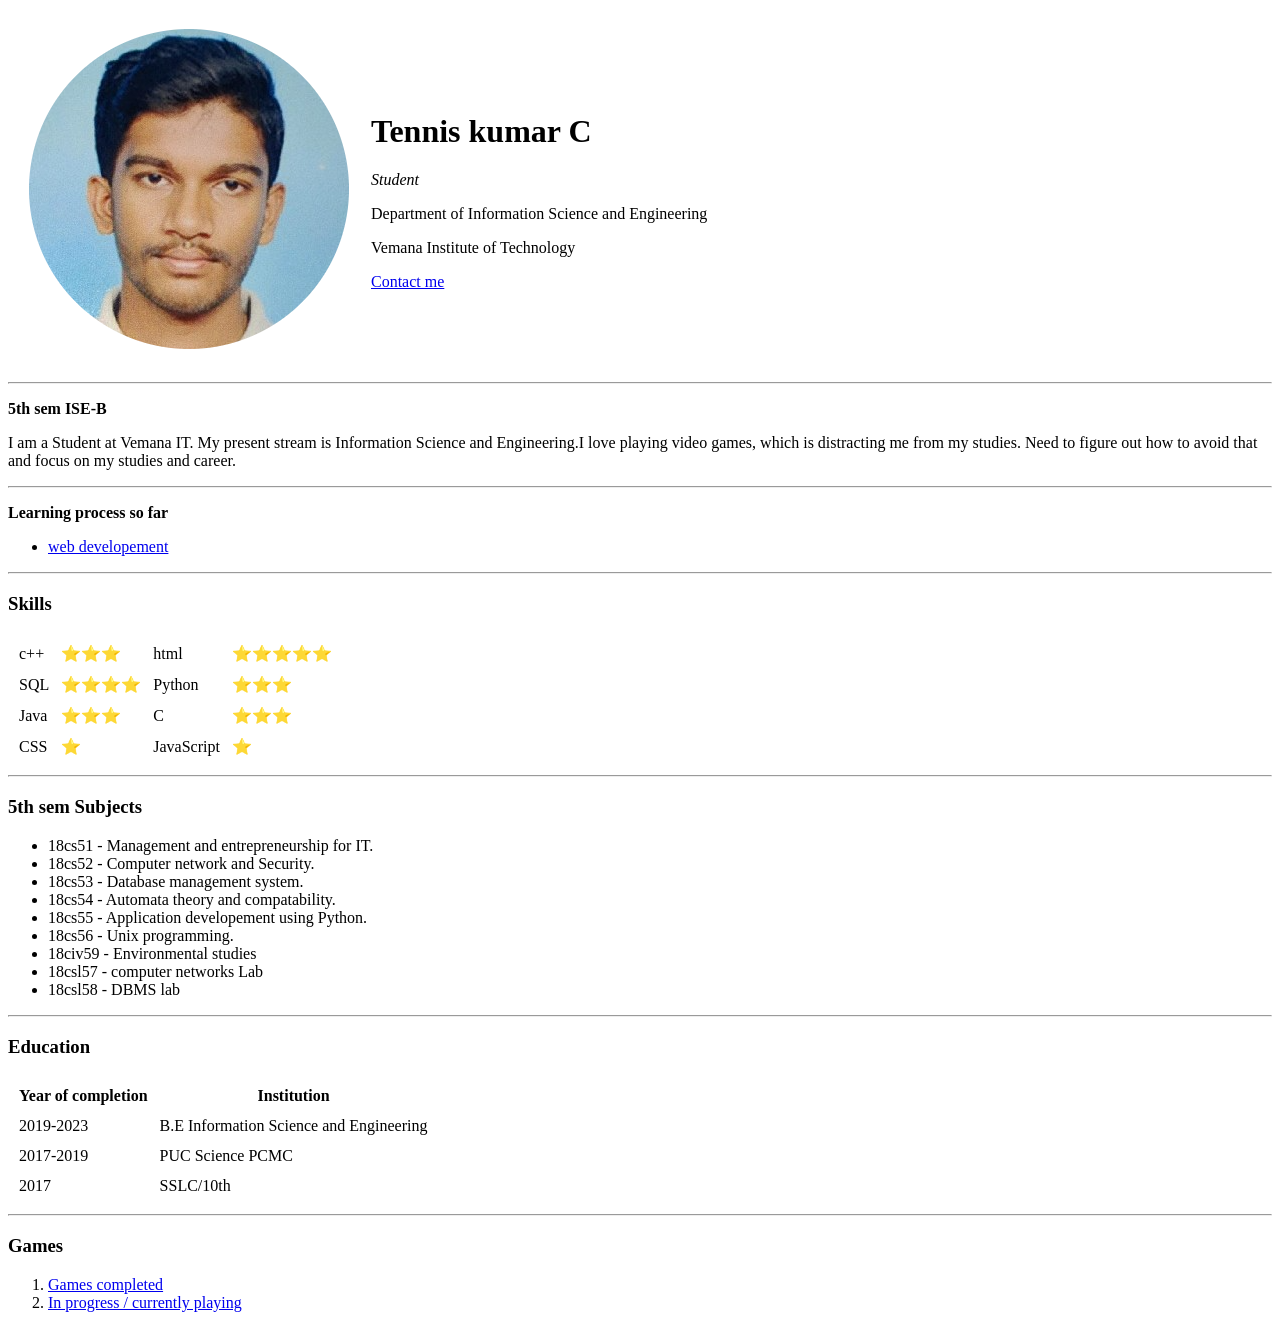
==== index.html @ 96d75318 "Add Initial CV website files" ====
<!DOCTYPE html>
<html lang="en" dir="ltr">
  <head>
    <meta charset="utf-8">
    <title>Personal site</title>
  </head>
  <body>
    <table cellspacing="20">
      <tr>
        <td><img src="Tennis-circle.png" alt="Tennis kumar profile picture"></td>
        <td><h1>Tennis kumar C</h1>
        <p><em>Student</em></p>
        <p>Department of Information Science and Engineering</p>
        <p>Vemana Institute of Technology</p>
        <a href="contact.html">Contact me</a>
        </td>
      </tr>
    </table>

    <hr>
    <p><strong>5th sem ISE-B</strong></p>
    <p>I am a Student at Vemana IT. My present stream is Information Science and Engineering.I love playing video games, which is distracting me from my studies. Need to figure out how to avoid that and focus on my studies and career.</p>
    <hr>
    <p><strong>Learning process so far </strong></p>
    <ul>
      <li><a href="D:\Udemy\webdev\log.html">web developement</a></li>
    </ul>
    <hr>
    <h3>Skills</h3>
    <table cellspacing="10">
      <tr>
        <td>c++</td>
        <td>⭐⭐⭐</td>
        <td>html</td>
        <td>⭐⭐⭐⭐⭐</td>
      </tr>
      <tr>
        <td>SQL</td>
        <td>⭐⭐⭐⭐</td>
        <td>Python</td>
        <td>⭐⭐⭐</td>
      </tr>
      <tr>
        <td>Java</td>
        <td>⭐⭐⭐</td>
        <td>C</td>
        <td>⭐⭐⭐</td>
      </tr>
      <tr>
        <td>CSS</td>
        <td>⭐</td>
        <td>JavaScript</td>
        <td>⭐</td>
      </tr>
    </table>

    <hr>
    <h3>5th sem Subjects</h3>
    <ul>
      <li>18cs51 - Management and entrepreneurship for IT.</li>
      <li>18cs52 - Computer network and Security.</li>
      <li>18cs53 - Database management system.</li>
      <li>18cs54 - Automata theory and compatability.</li>
      <li>18cs55 - Application developement using Python.</li>
      <li>18cs56 - Unix programming.</li>
      <li>18civ59 - Environmental studies</li>
      <li>18csl57 - computer networks Lab</li>
      <li>18csl58 - DBMS lab</li>
    </ul>
    <hr>
    <h3>Education</h3>
    <table cellspacing="10">
      <thead>
        <tr>
          <th>Year of completion</th>
          <th>Institution</th>
        </tr>
      </thead>
      <tbody>
        <tr>
          <td>2019-2023</td>
          <td>B.E Information Science and Engineering</td>
        </tr>
        <tr>
          <td>2017-2019</td>
          <td>PUC Science PCMC</td>
        </tr>
        <tr>
          <td>2017</td>
          <td>SSLC/10th</td>
        </tr>
      </tbody>
      <tfoot>

      </tfoot>

    </table>
    <hr>

    <h3>Games</h3>
    <ol>
      <li><a href="gamesplayed.html">Games completed</a></li>
      <li><a href="playing_now.html">In progress / currently playing</a></li>
    </ol>

  </body>
</html>
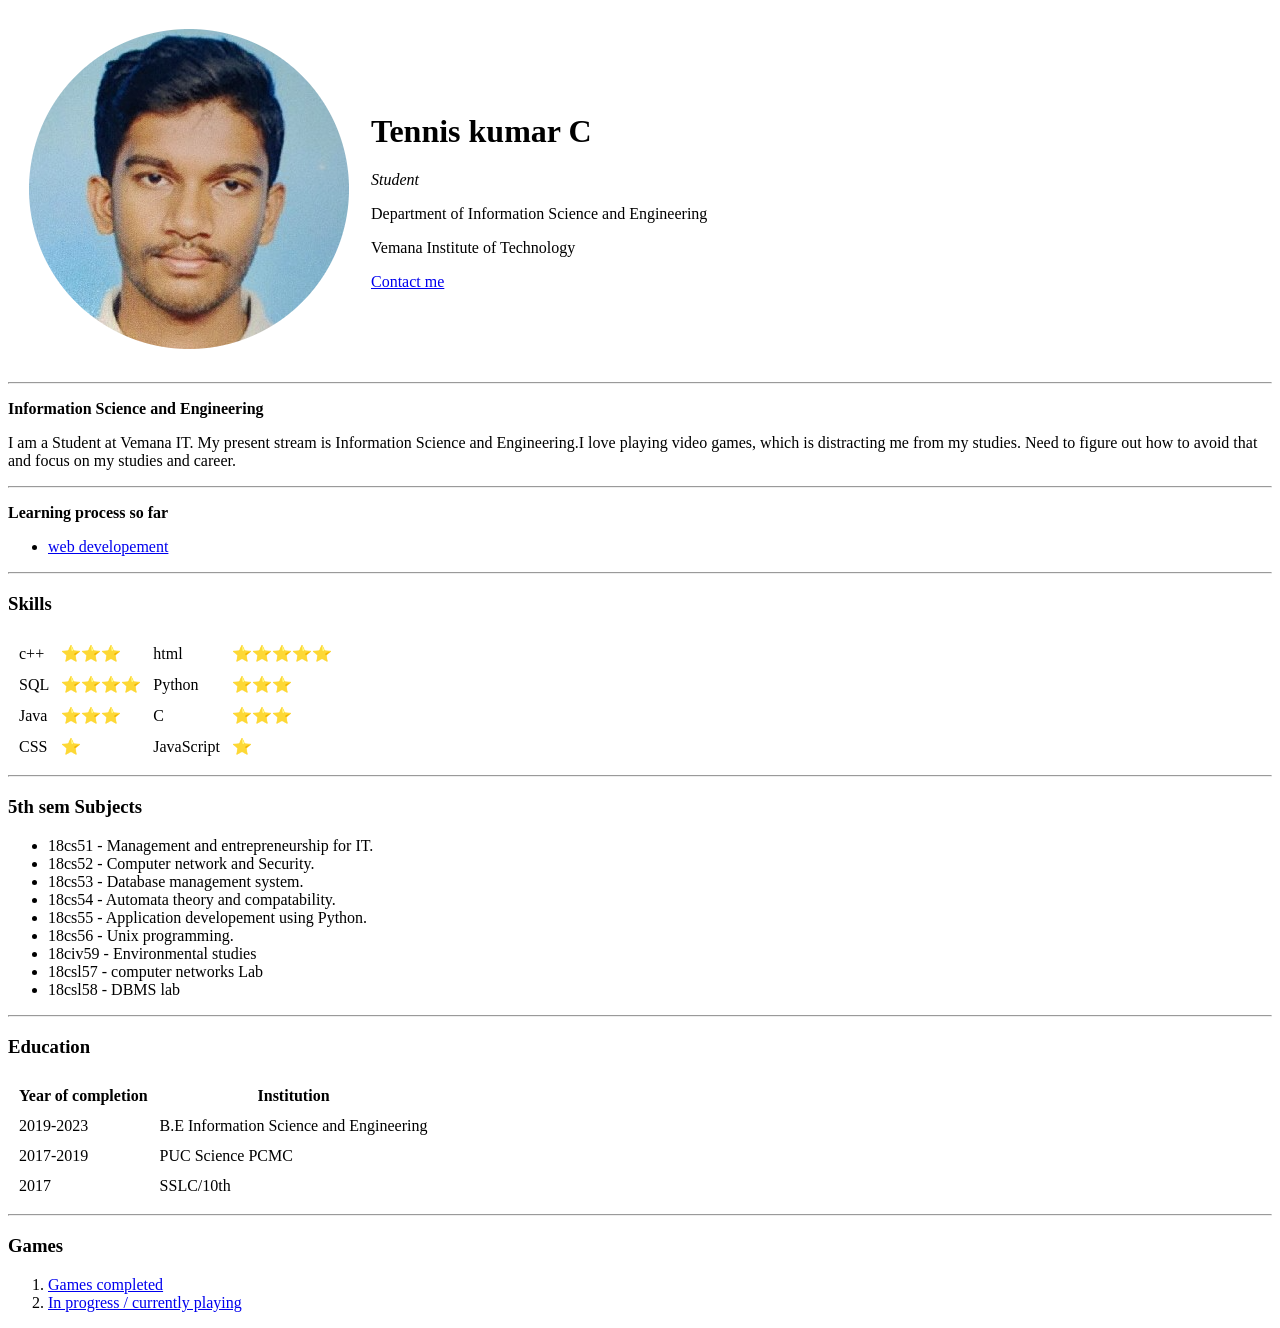
==== commit fd992cf2: "Update index.html" ====
--- a/index.html
+++ b/index.html
@@ -7,7 +7,7 @@
   <body>
     <table cellspacing="20">
       <tr>
-        <td><img src="Tennis-circle.png" alt="Tennis kumar profile picture"></td>
+        <td><img src="Images\Tennis-circle.png" alt="Tennis kumar profile picture"></td>
         <td><h1>Tennis kumar C</h1>
         <p><em>Student</em></p>
         <p>Department of Information Science and Engineering</p>
@@ -18,12 +18,12 @@
     </table>
 
     <hr>
-    <p><strong>5th sem ISE-B</strong></p>
+    <p><strong>Information Science and Engineering</strong></p>
     <p>I am a Student at Vemana IT. My present stream is Information Science and Engineering.I love playing video games, which is distracting me from my studies. Need to figure out how to avoid that and focus on my studies and career.</p>
     <hr>
     <p><strong>Learning process so far </strong></p>
     <ul>
-      <li><a href="D:\Udemy\webdev\log.html">web developement</a></li>
+      <li><a href="log.html">web developement</a></li>
     </ul>
     <hr>
     <h3>Skills</h3>
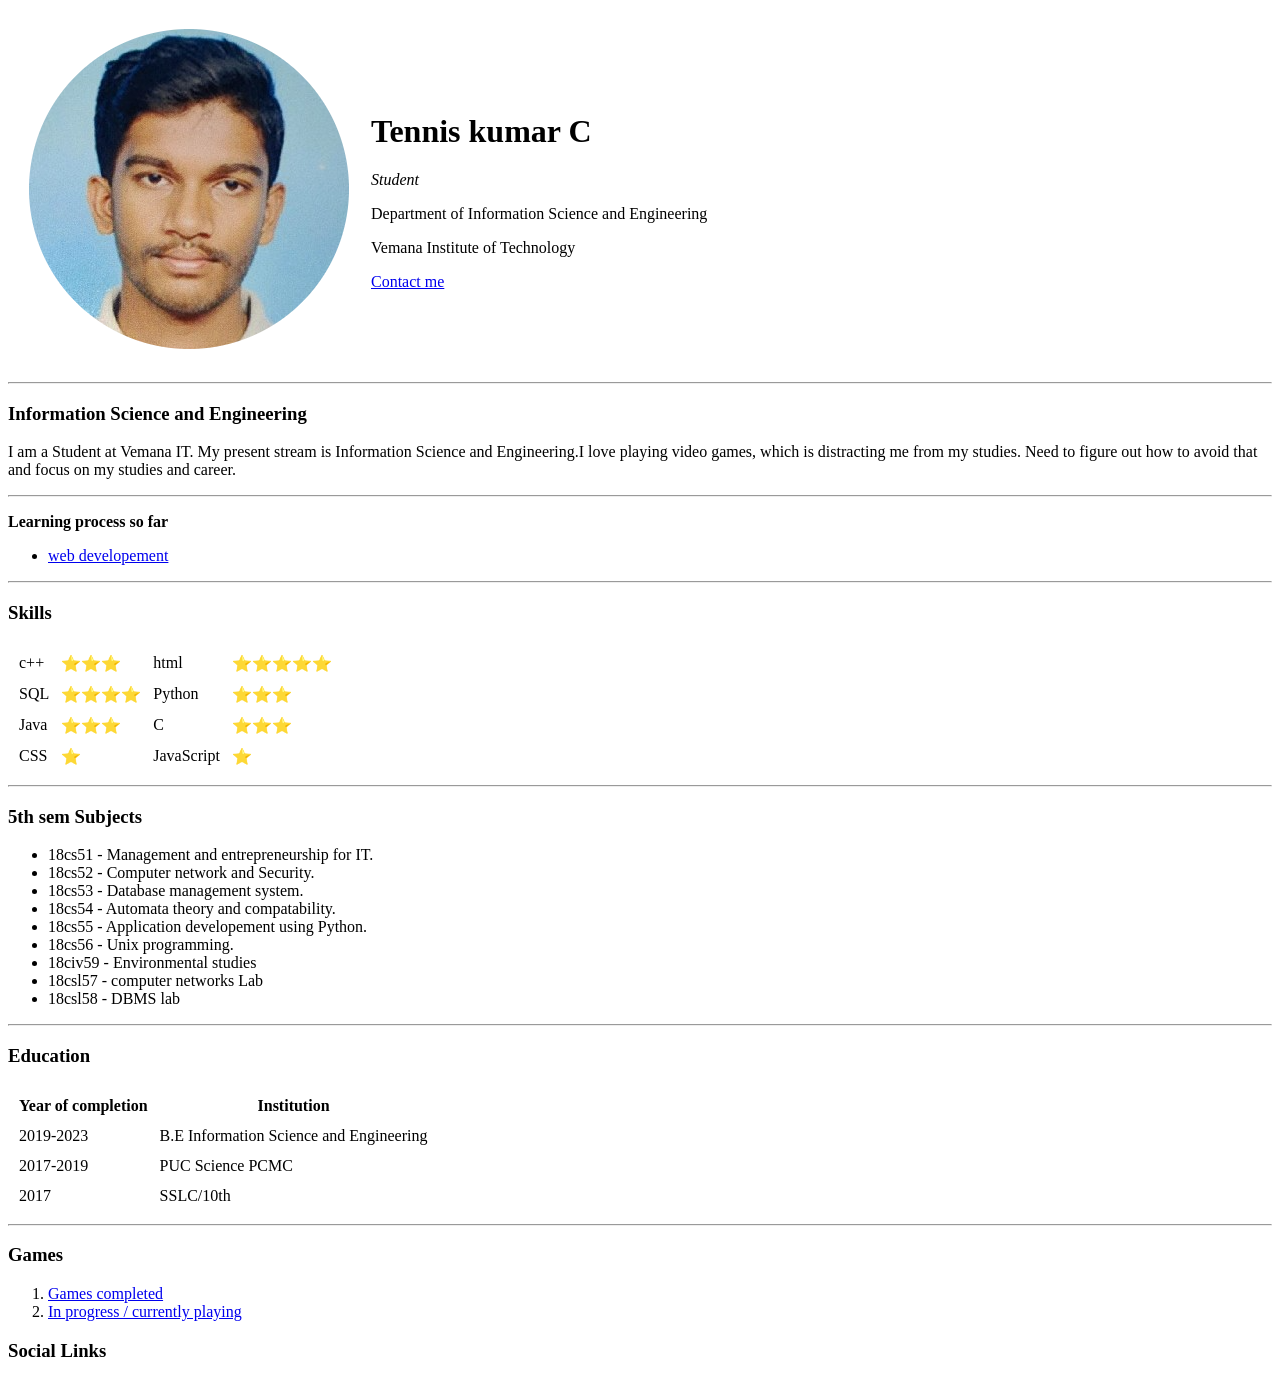
==== commit 112e894d: "Add files via upload updated and changed style and background." ====
--- a/index.html
+++ b/index.html
@@ -1,107 +1,115 @@
 <!DOCTYPE html>
 <html lang="en" dir="ltr">
-  <head>
-    <meta charset="utf-8">
-    <title>Personal site</title>
-  </head>
-  <body>
-    <table cellspacing="20">
-      <tr>
-        <td><img src="Images\Tennis-circle.png" alt="Tennis kumar profile picture"></td>
-        <td><h1>Tennis kumar C</h1>
+
+<head>
+  <meta charset="utf-8">
+  <title>My Personal site</title>
+  <link rel="stylesheet" href="css/styles.css">
+</head>
+
+<body>
+  <table cellspacing="20">
+    <tr>
+      <td><img src="Images\Tennis-circle.png" alt="Tennis kumar profile picture"></td>
+      <td>
+        <h1>Tennis kumar C</h1>
         <p><em>Student</em></p>
         <p>Department of Information Science and Engineering</p>
         <p>Vemana Institute of Technology</p>
         <a href="contact.html">Contact me</a>
-        </td>
+      </td>
+    </tr>
+  </table>
+
+  <hr>
+  <h3><strong>Information Science and Engineering</strong></h3>
+  <p>I am a Student at Vemana IT. My present stream is Information Science and Engineering.I love playing video games,
+    which is distracting me from my studies. Need to figure out how to avoid that and focus on my studies and
+    career.</p>
+  <hr>
+  <p><strong>Learning process so far </strong></p>
+  <ul>
+    <li><a href="D:\Udemy\webdev\log.html">web developement</a></li>
+  </ul>
+  <hr>
+  <h3>Skills</h3>
+  <table cellspacing="10">
+    <tr>
+      <td>c++</td>
+      <td>⭐⭐⭐</td>
+      <td>html</td>
+      <td>⭐⭐⭐⭐⭐</td>
+    </tr>
+    <tr>
+      <td>SQL</td>
+      <td>⭐⭐⭐⭐</td>
+      <td>Python</td>
+      <td>⭐⭐⭐</td>
+    </tr>
+    <tr>
+      <td>Java</td>
+      <td>⭐⭐⭐</td>
+      <td>C</td>
+      <td>⭐⭐⭐</td>
+    </tr>
+    <tr>
+      <td>CSS</td>
+      <td>⭐</td>
+      <td>JavaScript</td>
+      <td>⭐</td>
+    </tr>
+  </table>
+
+  <hr>
+  <h3>5th sem Subjects</h3>
+  <ul>
+    <li>18cs51 - Management and entrepreneurship for IT.</li>
+    <li>18cs52 - Computer network and Security.</li>
+    <li>18cs53 - Database management system.</li>
+    <li>18cs54 - Automata theory and compatability.</li>
+    <li>18cs55 - Application developement using Python.</li>
+    <li>18cs56 - Unix programming.</li>
+    <li>18civ59 - Environmental studies</li>
+    <li>18csl57 - computer networks Lab</li>
+    <li>18csl58 - DBMS lab</li>
+  </ul>
+  <hr>
+  <h3>Education</h3>
+  <table cellspacing="10">
+    <thead>
+      <tr>
+        <th>Year of completion</th>
+        <th>Institution</th>
       </tr>
-    </table>
-
-    <hr>
-    <p><strong>Information Science and Engineering</strong></p>
-    <p>I am a Student at Vemana IT. My present stream is Information Science and Engineering.I love playing video games, which is distracting me from my studies. Need to figure out how to avoid that and focus on my studies and career.</p>
-    <hr>
-    <p><strong>Learning process so far </strong></p>
-    <ul>
-      <li><a href="log.html">web developement</a></li>
-    </ul>
-    <hr>
-    <h3>Skills</h3>
-    <table cellspacing="10">
+    </thead>
+    <tbody>
       <tr>
-        <td>c++</td>
-        <td>⭐⭐⭐</td>
-        <td>html</td>
-        <td>⭐⭐⭐⭐⭐</td>
+        <td>2019-2023</td>
+        <td>B.E Information Science and Engineering</td>
       </tr>
       <tr>
-        <td>SQL</td>
-        <td>⭐⭐⭐⭐</td>
-        <td>Python</td>
-        <td>⭐⭐⭐</td>
+        <td>2017-2019</td>
+        <td>PUC Science PCMC</td>
       </tr>
       <tr>
-        <td>Java</td>
-        <td>⭐⭐⭐</td>
-        <td>C</td>
-        <td>⭐⭐⭐</td>
+        <td>2017</td>
+        <td>SSLC/10th</td>
       </tr>
-      <tr>
-        <td>CSS</td>
-        <td>⭐</td>
-        <td>JavaScript</td>
-        <td>⭐</td>
-      </tr>
-    </table>
+    </tbody>
+    <tfoot>
 
-    <hr>
-    <h3>5th sem Subjects</h3>
-    <ul>
-      <li>18cs51 - Management and entrepreneurship for IT.</li>
-      <li>18cs52 - Computer network and Security.</li>
-      <li>18cs53 - Database management system.</li>
-      <li>18cs54 - Automata theory and compatability.</li>
-      <li>18cs55 - Application developement using Python.</li>
-      <li>18cs56 - Unix programming.</li>
-      <li>18civ59 - Environmental studies</li>
-      <li>18csl57 - computer networks Lab</li>
-      <li>18csl58 - DBMS lab</li>
-    </ul>
-    <hr>
-    <h3>Education</h3>
-    <table cellspacing="10">
-      <thead>
-        <tr>
-          <th>Year of completion</th>
-          <th>Institution</th>
-        </tr>
-      </thead>
-      <tbody>
-        <tr>
-          <td>2019-2023</td>
-          <td>B.E Information Science and Engineering</td>
-        </tr>
-        <tr>
-          <td>2017-2019</td>
-          <td>PUC Science PCMC</td>
-        </tr>
-        <tr>
-          <td>2017</td>
-          <td>SSLC/10th</td>
-        </tr>
-      </tbody>
-      <tfoot>
+    </tfoot>
 
-      </tfoot>
+  </table>
+  <hr>
 
-    </table>
-    <hr>
+  <h3>Games</h3>
+  <ol>
+    <li><a href="gamesplayed.html" class="game">Games completed</a></li>
+    <li><a href="playing_now.html" class="game">In progress / currently playing</a></li>
+  </ol>
+<h3>Social Links</h3>
 
-    <h3>Games</h3>
-    <ol>
-      <li><a href="gamesplayed.html">Games completed</a></li>
-      <li><a href="playing_now.html">In progress / currently playing</a></li>
-    </ol>
+</body>
 
-  </body>
 </html>
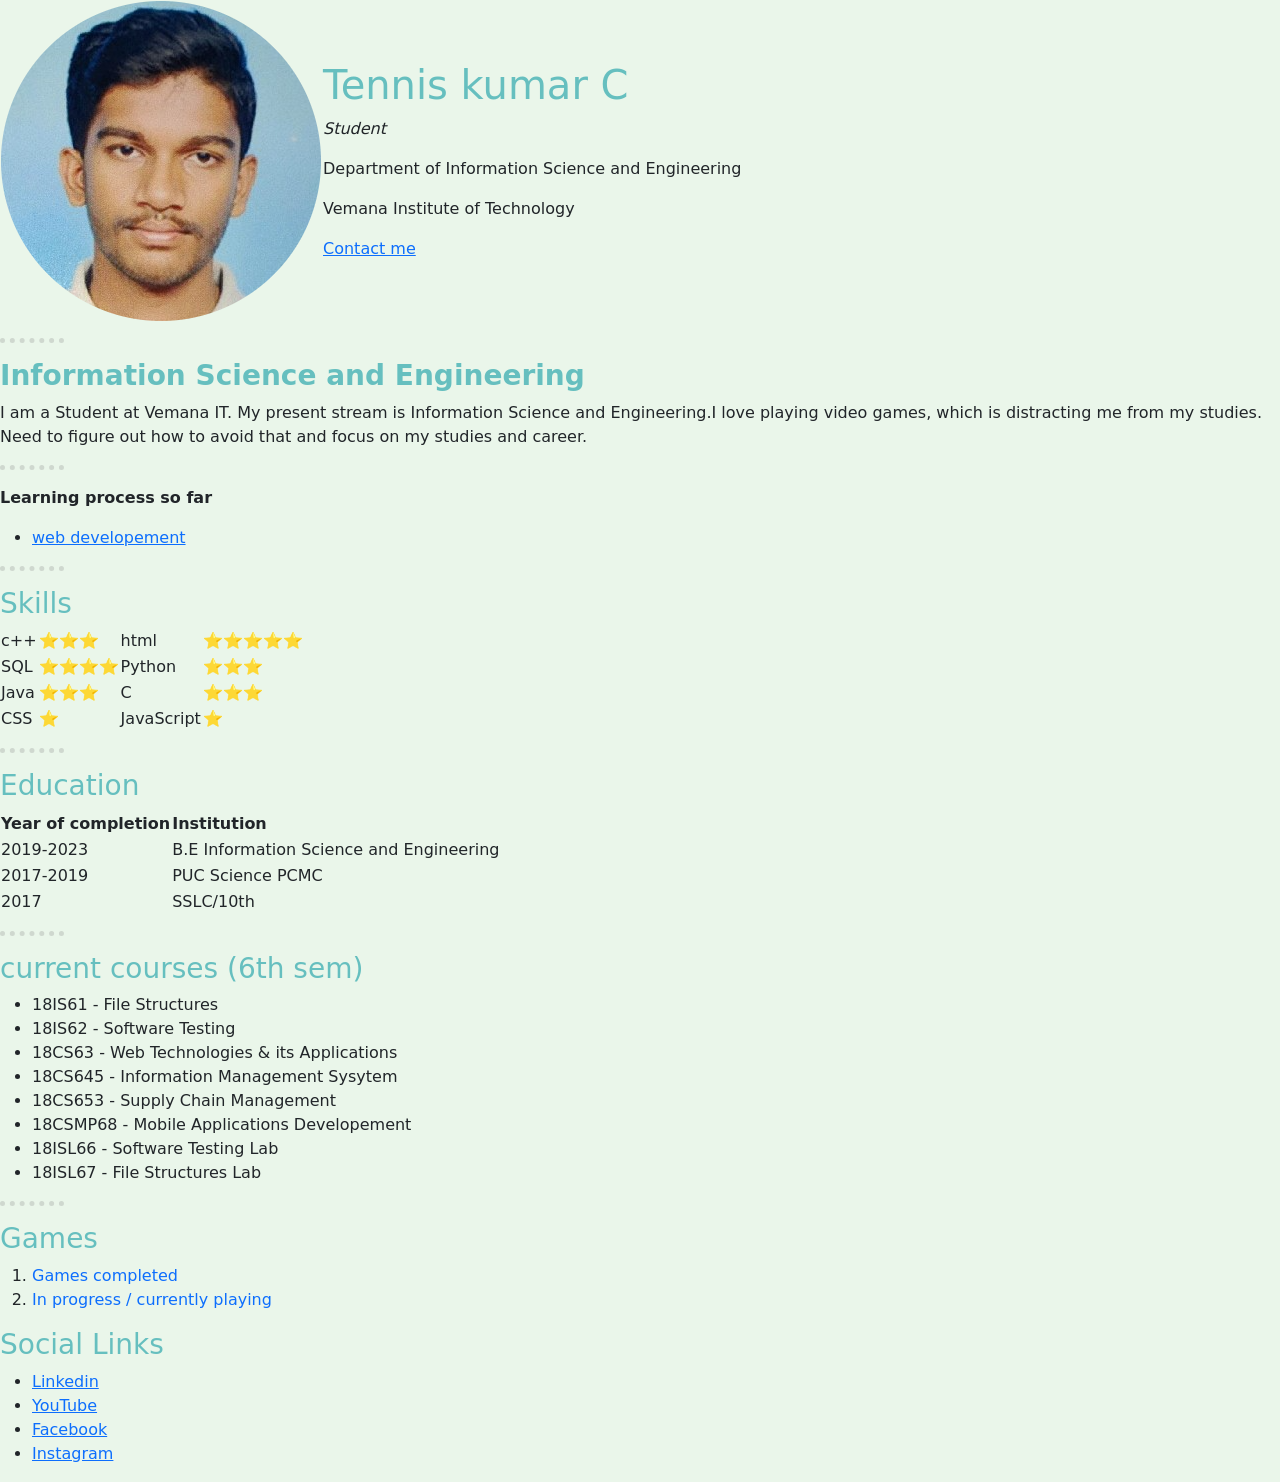
==== commit 478820aa: "Added Basic Bootstrap included bootstrap link to all files , no additional bootstrap used" ====
--- a/index.html
+++ b/index.html
@@ -4,6 +4,7 @@
 <head>
   <meta charset="utf-8">
   <title>My Personal site</title>
+  <link href="https://cdn.jsdelivr.net/npm/bootstrap@5.1.3/dist/css/bootstrap.min.css" rel="stylesheet" integrity="sha384-1BmE4kWBq78iYhFldvKuhfTAU6auU8tT94WrHftjDbrCEXSU1oBoqyl2QvZ6jIW3" crossorigin="anonymous">
   <link rel="stylesheet" href="css/styles.css">
 </head>
 
@@ -61,19 +62,6 @@
   </table>
 
   <hr>
-  <h3>5th sem Subjects</h3>
-  <ul>
-    <li>18cs51 - Management and entrepreneurship for IT.</li>
-    <li>18cs52 - Computer network and Security.</li>
-    <li>18cs53 - Database management system.</li>
-    <li>18cs54 - Automata theory and compatability.</li>
-    <li>18cs55 - Application developement using Python.</li>
-    <li>18cs56 - Unix programming.</li>
-    <li>18civ59 - Environmental studies</li>
-    <li>18csl57 - computer networks Lab</li>
-    <li>18csl58 - DBMS lab</li>
-  </ul>
-  <hr>
   <h3>Education</h3>
   <table cellspacing="10">
     <thead>
@@ -102,6 +90,19 @@
 
   </table>
   <hr>
+  <h3>current courses (6th sem)</h3>
+  <ul>
+    <li>18IS61 - File Structures</li>
+    <li>18IS62 - Software Testing</li>
+    <li>18CS63 - Web Technologies & its Applications</li>
+    <li>18CS645 - Information Management Sysytem</li>
+    <li>18CS653 - Supply Chain Management</li>
+    <li>18CSMP68 - Mobile Applications Developement</li>
+    <li>18ISL66 - Software Testing Lab</li>
+    <li>18ISL67 - File Structures Lab</li>
+  </ul>
+  <hr>
+  
 
   <h3>Games</h3>
   <ol>
@@ -109,6 +110,13 @@
     <li><a href="playing_now.html" class="game">In progress / currently playing</a></li>
   </ol>
 <h3>Social Links</h3>
+<ul>
+  <li><a href="https://www.linkedin.com/in/tenniskumarreddy/">Linkedin</a></li>
+  <li><a href="https://www.youtube.com/c/TennisReddy">YouTube</a></li>
+  <li><a href="https://www.facebook.com/tennis2407/">Facebook</a></li>
+  <li><a href="https://www.instagram.com/ctr_247/">Instagram</a></li>
+  
+  
 
 </body>
 
--- a/css/styles.css
+++ b/css/styles.css
@@ -0,0 +1,26 @@
+ body {
+     background-color: #eaf6ea;
+ }
+
+ hr {
+     border-color: gray;
+     border-style: none;
+     border-top-style: dotted;
+     border-width: 5px;
+     width: 5%;
+ }
+ h1 {
+     color: #66bfbf;
+ }
+ h3 {
+     color: #66bfbf;
+ }
+
+ .game{
+     text-decoration: none;
+ }
+
+ .game:hover{
+     text-decoration: underline;
+     text-transform: translateY(5px);
+ }
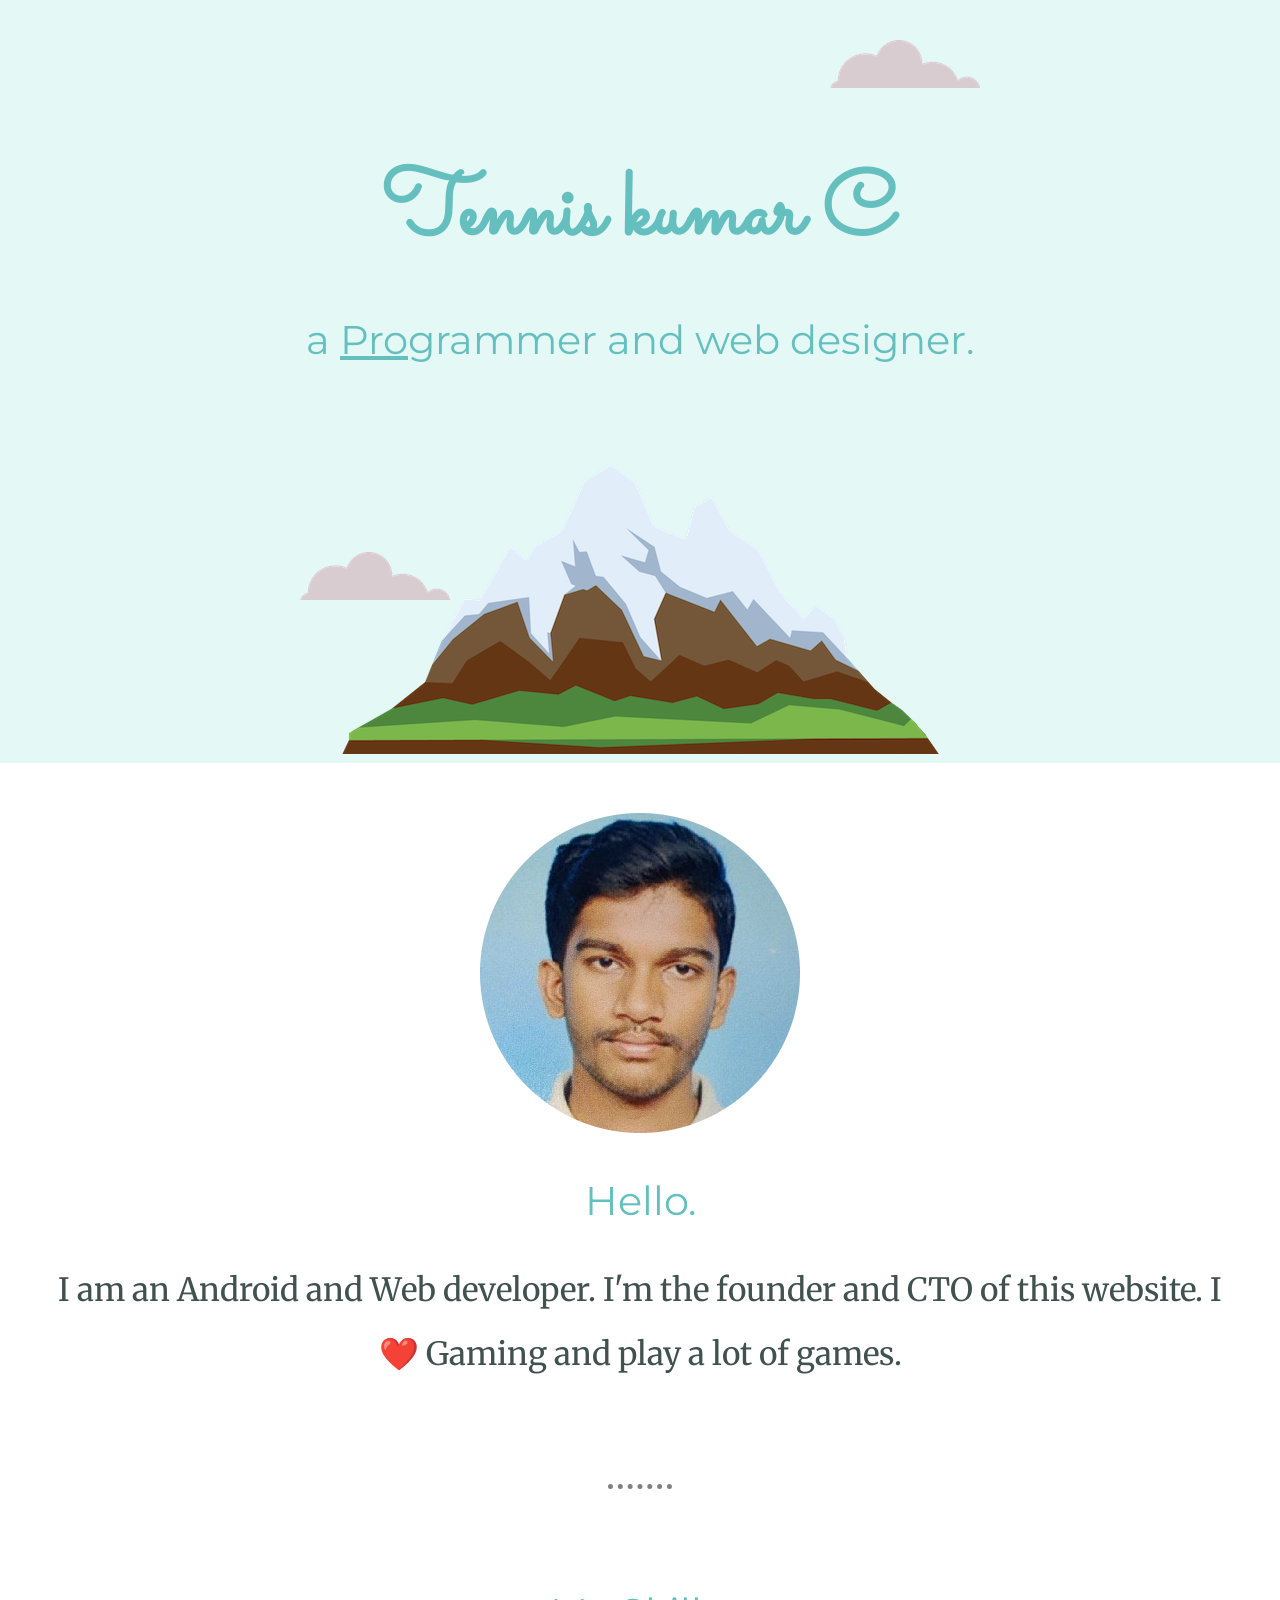
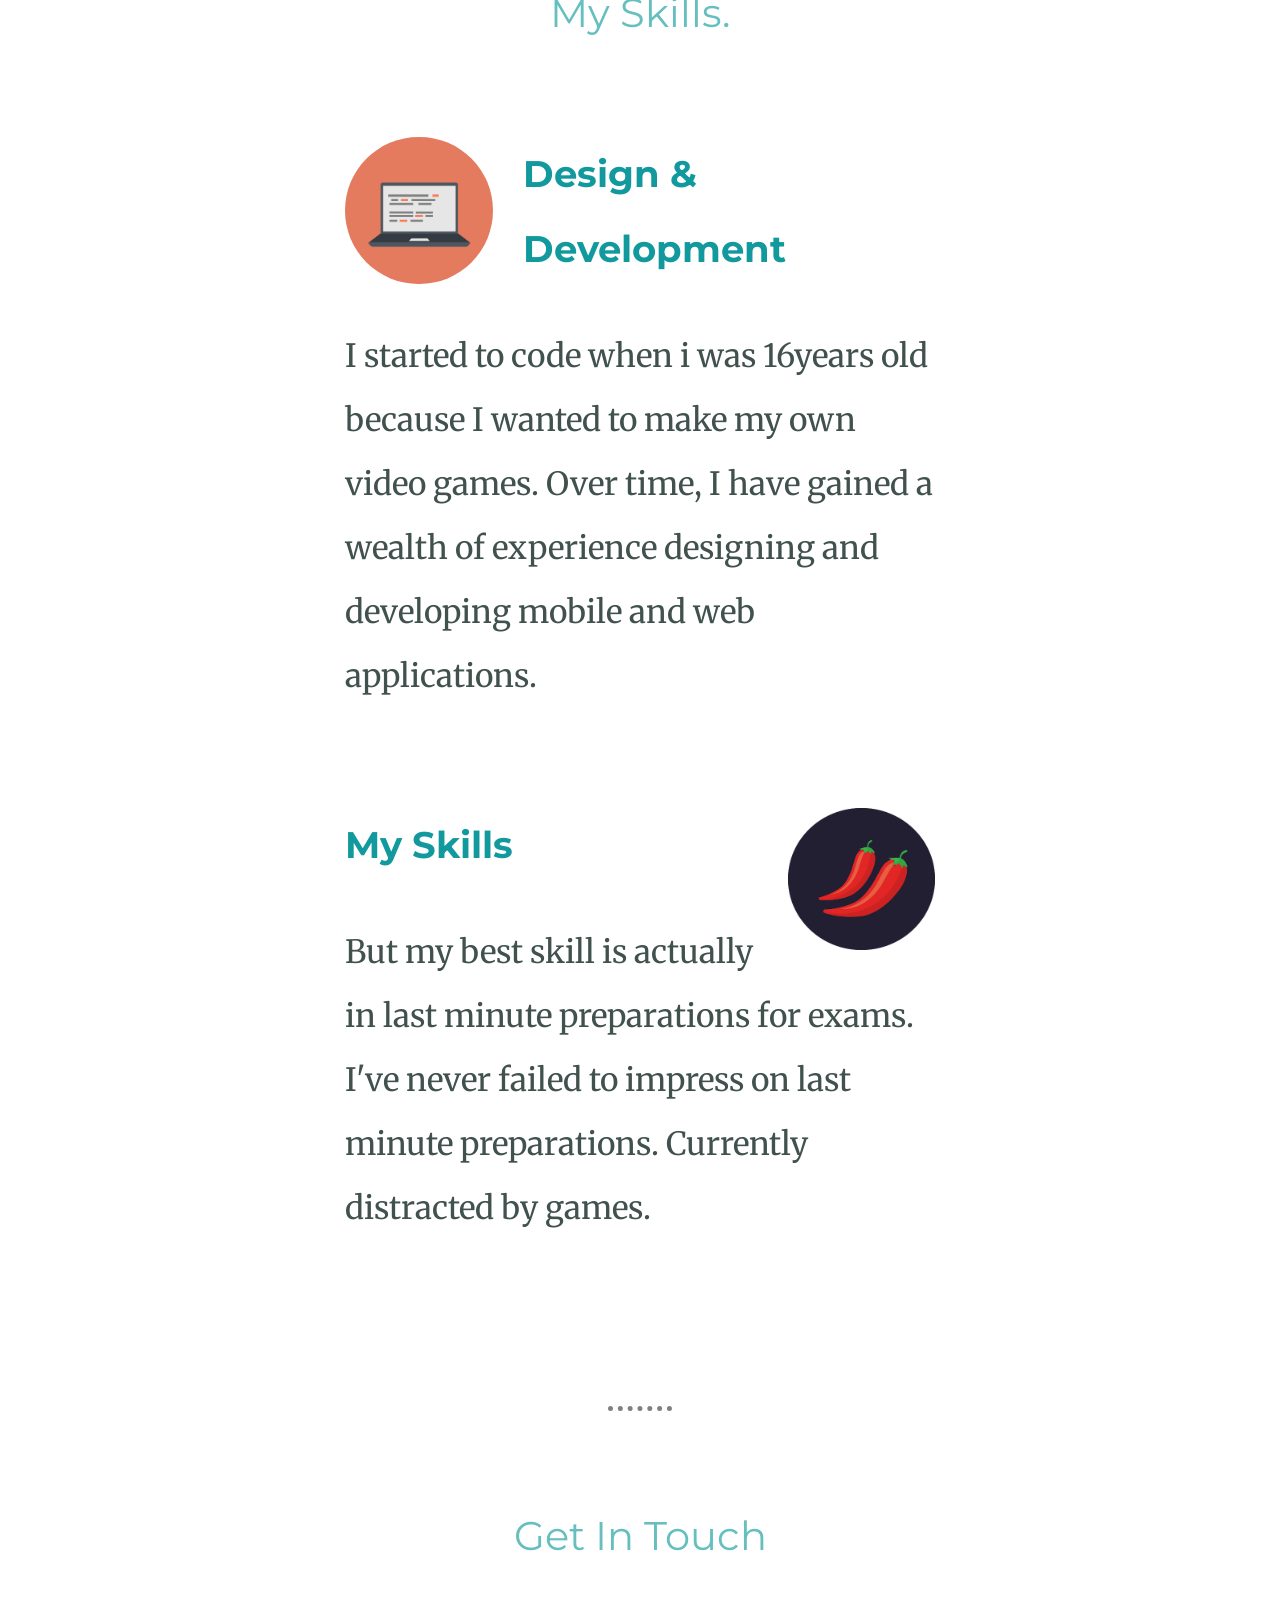
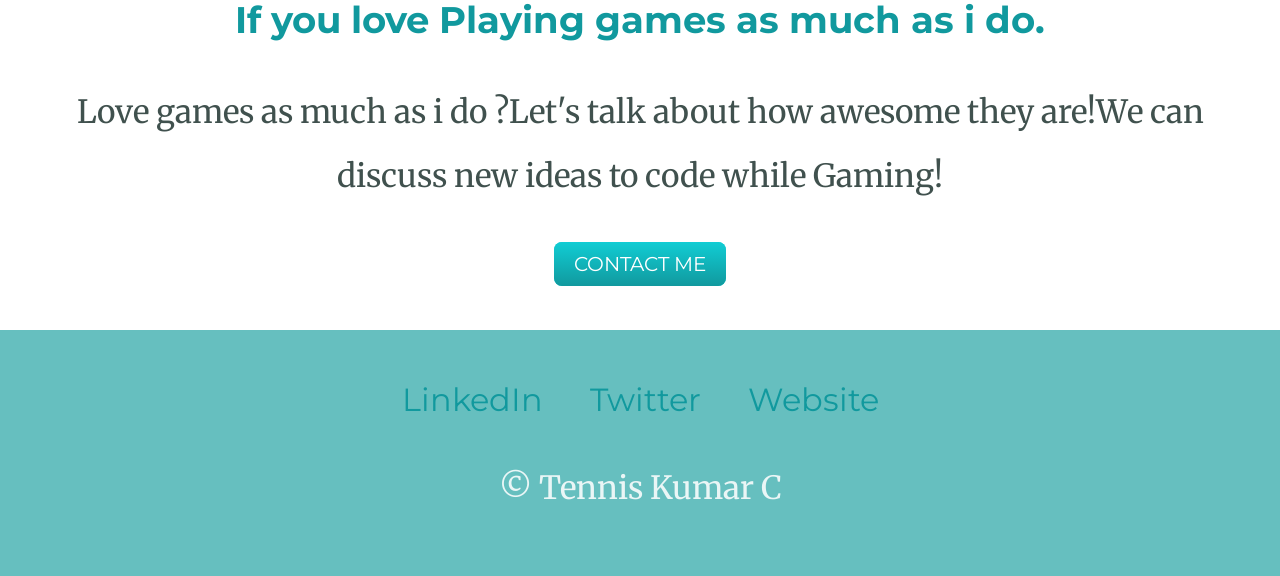
==== commit fdc5e619: "Add files via upload" ====
--- a/index.html
+++ b/index.html
@@ -1,123 +1,59 @@
-<!DOCTYPE html>
-<html lang="en" dir="ltr">
-
-<head>
-  <meta charset="utf-8">
-  <title>My Personal site</title>
-  <link href="https://cdn.jsdelivr.net/npm/bootstrap@5.1.3/dist/css/bootstrap.min.css" rel="stylesheet" integrity="sha384-1BmE4kWBq78iYhFldvKuhfTAU6auU8tT94WrHftjDbrCEXSU1oBoqyl2QvZ6jIW3" crossorigin="anonymous">
-  <link rel="stylesheet" href="css/styles.css">
-</head>
-
-<body>
-  <table cellspacing="20">
-    <tr>
-      <td><img src="Images\Tennis-circle.png" alt="Tennis kumar profile picture"></td>
-      <td>
-        <h1>Tennis kumar C</h1>
-        <p><em>Student</em></p>
-        <p>Department of Information Science and Engineering</p>
-        <p>Vemana Institute of Technology</p>
-        <a href="contact.html">Contact me</a>
-      </td>
-    </tr>
-  </table>
-
-  <hr>
-  <h3><strong>Information Science and Engineering</strong></h3>
-  <p>I am a Student at Vemana IT. My present stream is Information Science and Engineering.I love playing video games,
-    which is distracting me from my studies. Need to figure out how to avoid that and focus on my studies and
-    career.</p>
-  <hr>
-  <p><strong>Learning process so far </strong></p>
-  <ul>
-    <li><a href="D:\Udemy\webdev\log.html">web developement</a></li>
-  </ul>
-  <hr>
-  <h3>Skills</h3>
-  <table cellspacing="10">
-    <tr>
-      <td>c++</td>
-      <td>⭐⭐⭐</td>
-      <td>html</td>
-      <td>⭐⭐⭐⭐⭐</td>
-    </tr>
-    <tr>
-      <td>SQL</td>
-      <td>⭐⭐⭐⭐</td>
-      <td>Python</td>
-      <td>⭐⭐⭐</td>
-    </tr>
-    <tr>
-      <td>Java</td>
-      <td>⭐⭐⭐</td>
-      <td>C</td>
-      <td>⭐⭐⭐</td>
-    </tr>
-    <tr>
-      <td>CSS</td>
-      <td>⭐</td>
-      <td>JavaScript</td>
-      <td>⭐</td>
-    </tr>
-  </table>
-
-  <hr>
-  <h3>Education</h3>
-  <table cellspacing="10">
-    <thead>
-      <tr>
-        <th>Year of completion</th>
-        <th>Institution</th>
-      </tr>
-    </thead>
-    <tbody>
-      <tr>
-        <td>2019-2023</td>
-        <td>B.E Information Science and Engineering</td>
-      </tr>
-      <tr>
-        <td>2017-2019</td>
-        <td>PUC Science PCMC</td>
-      </tr>
-      <tr>
-        <td>2017</td>
-        <td>SSLC/10th</td>
-      </tr>
-    </tbody>
-    <tfoot>
-
-    </tfoot>
-
-  </table>
-  <hr>
-  <h3>current courses (6th sem)</h3>
-  <ul>
-    <li>18IS61 - File Structures</li>
-    <li>18IS62 - Software Testing</li>
-    <li>18CS63 - Web Technologies & its Applications</li>
-    <li>18CS645 - Information Management Sysytem</li>
-    <li>18CS653 - Supply Chain Management</li>
-    <li>18CSMP68 - Mobile Applications Developement</li>
-    <li>18ISL66 - Software Testing Lab</li>
-    <li>18ISL67 - File Structures Lab</li>
-  </ul>
-  <hr>
-  
-
-  <h3>Games</h3>
-  <ol>
-    <li><a href="gamesplayed.html" class="game">Games completed</a></li>
-    <li><a href="playing_now.html" class="game">In progress / currently playing</a></li>
-  </ol>
-<h3>Social Links</h3>
-<ul>
-  <li><a href="https://www.linkedin.com/in/tenniskumarreddy/">Linkedin</a></li>
-  <li><a href="https://www.youtube.com/c/TennisReddy">YouTube</a></li>
-  <li><a href="https://www.facebook.com/tennis2407/">Facebook</a></li>
-  <li><a href="https://www.instagram.com/ctr_247/">Instagram</a></li>
-  
-  
-
-</body>
-
-</html>
+<!DOCTYPE html>
+<html lang="en" dir="ltr">
+  <head>
+    <meta charset="utf-8">
+    <title>Tennis Kumar Reddy</title>
+    <link rel="stylesheet" href="css/style.css">
+    <link rel="icon" href="favicon.ico">
+    <link rel="preconnect" href="https://fonts.googleapis.com">
+    <link rel="preconnect" href="https://fonts.gstatic.com" crossorigin>
+    <link href="https://fonts.googleapis.com/css2?family=Merriweather&family=Montserrat&family=Sacramento&display=swap" rel="stylesheet">
+  </head>
+  <body>
+    <div class="top-container">
+      <img class="top-cloud" src="images/cloud.png" alt="cloud-image">
+      <h1>Tennis kumar C</h1>
+      <h2>a <span class="pro">Pro</span>grammer and web designer.</h2>
+      <img class="bottom-cloud" src="images/cloud.png" alt="cloud-image">
+      <img src="images/mountain.png" alt="mountain-image">
+    </div>
+    <div class="middle-container">
+      <div class="profile">
+        <img src="images\Tennis-circle.png" alt="Profile picture">
+        <h2>Hello.</h2>
+        <p>I am an Android and Web developer. I'm the founder and CTO of this website. I ❤️ Gaming and play a lot of games.</p>
+      </div>
+      <hr>
+      <div class="skills">
+        <h2>My Skills.</h2>
+        <div class="skill-row">
+          <img class="computer-img" src="images\computer.png" alt="computer-image">
+          <h3>Design & Development</h3>
+          <p>I started to code when i was 16years old because I wanted to make my own video games. Over time, I have gained a wealth of experience designing and developing mobile and web applications.</p>
+        </div>
+        <div class="skill-row">
+          <img class="chillies-img" src="images\chillies.png" alt="Chillies-image">
+          <h3>My Skills</h3>
+          <p>But my best skill is actually in last minute preparations for exams. I've never failed to impress on last minute preparations. Currently distracted by games.</p>
+        </div>
+      </div>
+      <hr>
+      <div class="contact-me">
+        <h2>Get In Touch</h2>
+        <h3>If you love Playing games as much as i do.</h3>
+        <p>Love games as much as i do ?Let's talk about how awesome they are!We can discuss new ideas to code while Gaming!</p>
+        <a class="btn" href="mailto:kumarteneesh@email.com">CONTACT ME</a>
+      </div>
+    </div>
+
+
+    <div class="bottom-container">
+      <a class="footer-link" href="https://www.linkedin.com/in/tenniskumarreddy/">LinkedIn</a>
+      <a class="footer-link" href="https://twitter.com/Tenniskumar2/">Twitter</a>
+      <a class="footer-link" href="https://tennis-kumar.github.io/CV/">Website</a>
+      <p class="copyright">© Tennis Kumar C</p>
+    </div>
+
+
+  </body>
+</html>
--- a/css/style.css
+++ b/css/style.css
@@ -0,0 +1,133 @@
+body {
+  margin: 0;
+  text-align: center;
+  font-family: 'Merriweather', serif;
+  font-size: 2em;
+  color: #40514E;
+}
+
+h1 {
+  font-size: 5.625rem;
+  margin: 50px auto 0 auto;
+  font-family: 'Sacramento', cursive;
+  color: #66BFBF;
+}
+h2 {
+  font-weight: normal;
+  font-family: 'Montserrat', sans-serif;
+  font-size: 2.5rem;
+  color: #66BFBF;
+}
+h3 {
+  font-family: 'Montserrat', sans-serif;
+  color: #11999E;
+
+  /* font-size: 50px; */
+}
+
+p {
+  line-height: 2;
+}
+
+hr {
+    border-color: gray;
+    border-style: none;
+    border-top-style: dotted;
+    border-width: 5px;
+    width: 5%;
+}
+a {
+  color: #11999E;
+  font-family: 'Montserrat', sans-serif;
+  margin: 10px 20px;
+  text-decoration: none;
+}
+a:hover {
+  color: #EAF6F6;
+}
+
+.top-container{
+  background-color: #e4f9f5;
+  padding-top: 100px;
+}
+
+.skill-row {
+  width: 50%;
+  margin:100px auto 100px auto;
+  text-align: left;
+  line-height: 2;
+}
+.computer-img {
+  border-radius: 50%;
+  width:25%;
+  float: left;
+  margin-right: 30px;
+}
+.chillies-img {
+  width:25%;
+  float: right;
+  margin-left: 30px;
+}
+
+.pro{
+  text-decoration: underline;
+}
+.top-cloud{
+  position:absolute;
+  right: 300px;
+  top: 40px;
+}
+.bottom-cloud{
+  position: absolute;
+  left: 300px;
+  bottom: 300px;
+}
+
+.bottom-container {
+  padding: 50px 0 20px;
+
+  background-color: #66BFBF;
+}
+
+.copyright {
+  color: #EAF6F6;
+  line-height: 1;
+  padding: 20px;
+}
+
+.btn {
+  background: #11cdd4;
+  /* background-image: -webkit-linear-gradient(top, #11cdd4, #11999e);
+  background-image: -moz-linear-gradient(top, #11cdd4, #11999e);
+  background-image: -ms-linear-gradient(top, #11cdd4, #11999e);
+  background-image: -o-linear-gradient(top, #11cdd4, #11999e); */
+  background-image: linear-gradient(to bottom, #11cdd4, #11999e);
+  -webkit-border-radius: 8;
+  -moz-border-radius: 8;
+  border-radius: 8px;
+  font-family: 'Montserrat', sans-serif;
+  color: #ffffff;
+  font-size: 20px;
+  padding: 10px 20px 10px 20px;
+  text-decoration: none;
+}
+
+.btn:hover {
+  background: #30e3cb;
+  /* background-image: -webkit-linear-gradient(top, #30e3cb, #2bc4ad);
+  background-image: -moz-linear-gradient(top, #30e3cb, #2bc4ad);
+  background-image: -ms-linear-gradient(top, #30e3cb, #2bc4ad);
+  background-image: -o-linear-gradient(top, #30e3cb, #2bc4ad); */
+  background-image: linear-gradient(to bottom, #30e3cb, #2bc4ad);
+  text-decoration: none;
+}
+
+.profile {
+  padding: 50px;
+}
+.skills {
+  padding: 50px;
+}
+.contact-me {
+  padding: 50px;
+}
